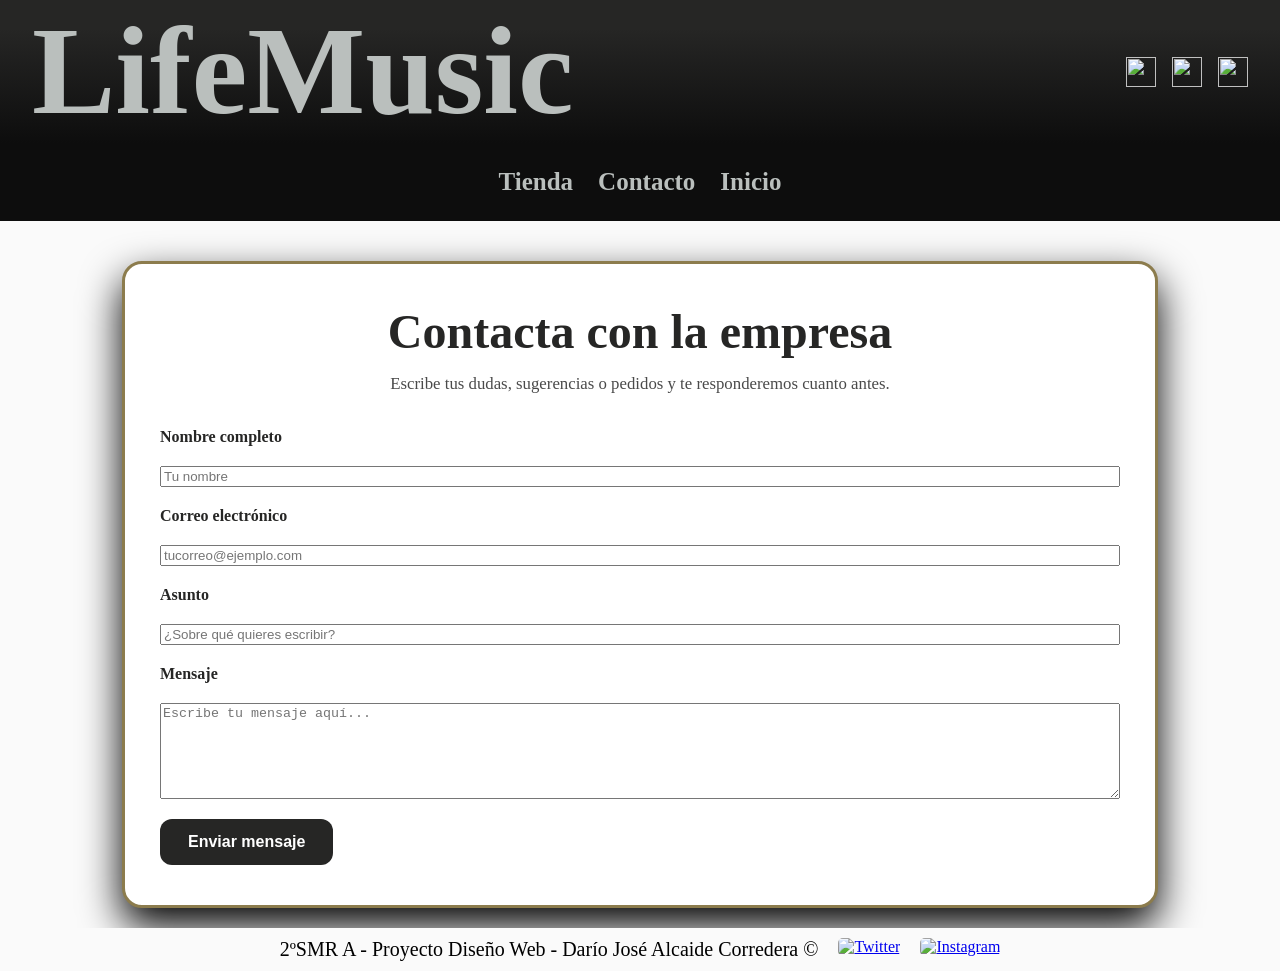
==== contacto.html @ df9931c0 "a" ====
<!DOCTYPE html>
<html lang="en">
<head>
    <meta charset="UTF-8">
    <meta name="viewport" content="width=device-width, initial-scale=1.0">
    <link rel="stylesheet" href="./pagina3/contacto.css">
    <link id="favicon" rel="icon" type="image/png" href="./img2/reproductor-de-vinilo.png">
    <title>LifeMusic</title>
</head>
<body>
    <header>
        <h1>LifeMusic</h1>
        <div class="logos">
            <img src="./img3/lupa.png" alt="">
            <img src="./img3/usuario.png" alt="">
            <img src="./img3/carrito.png" alt="">
        </div>
    </header>

<nav>
    <a href="./pagina1.html"><p>Tienda</p></a>
    <a href="./contacto.html"><p>Contacto</p></a>
    <a href="./index.html"><p>Inicio</p></a>
</nav>

<main>
    <section class="contacto">
        <div class="contactoheader">
            <h2>Contacta con la empresa</h2>
            <p>Escribe tus dudas, sugerencias o pedidos y te responderemos cuanto antes.</p>
        </div>
        <form class="contactoform" action="#" method="post">
            <label for="nombre">Nombre completo</label>
            <input type="text" id="nombre" name="nombre" placeholder="Tu nombre" required>

            <label for="email">Correo electrónico</label>
            <input type="email" id="email" name="email" placeholder="tucorreo@ejemplo.com" required>

            <label for="asunto">Asunto</label>
            <input type="text" id="asunto" name="asunto" placeholder="¿Sobre qué quieres escribir?">

            <label for="mensaje">Mensaje</label>
            <textarea id="mensaje" name="mensaje" rows="6" placeholder="Escribe tu mensaje aquí..." required></textarea>

            <button type="submit">Enviar mensaje</button>
        </form>
    </section>
</main>

    <footer>
        <p>2ºSMR A - Proyecto Diseño Web - Darío José Alcaide Corredera &copy;</p>
        <a href="https://twitter.com" target="_blank"><img src="./img3/twitter.png" alt="Twitter"></a>
        <a href="https://instagram.com" target="_blank"><img src="./img3/instagram.png" alt="Instagram"></a>
    </footer> 
</body>
</html>
---- pagina3/contacto.css ----
body{
    margin: 0;
    display: grid;
    grid-template-areas:
    "header"
    "nav"
    "main"
    "footer";
    grid-template-rows: auto auto 1fr auto;
    min-height: 100vh;
}
                                                                                            /* header */
header {
    grid-area: header;
    display: flex;
    align-items: center;
    background-color: blue;
    padding: 0 2rem;
    background: linear-gradient(to bottom, #262625 20%, #0d0d0d 100%);
}

header h1{
    margin: 0;
    display: flex;
    flex: 1;
    text-align: center;
    font-size: 125px;
    color: #BABFBD;

}

.logos{
    display: flex;
    gap: 1rem;
}

header img{
    width:30px ;
    height:30px ;
    
}
header img:hover{
    transform: scale(1.2);
}
                                                                                            /* nav */
nav{
    display: flex;
    justify-content: center;
    gap: 25px;
    text-align: center;
    background-color: #0d0d0d;
}

nav p:hover{
    color: skyblue;
    transform: scale(1.1);
}
nav a{
    text-decoration: none;
    font-weight: bold;
    font-size: 25px;
    color: inherit;
    color: #BABFBD;

}

.inicio{
    color: skyblue;
}
                                                                                            /* main */

main{
    display: flex;
    justify-content: center;
    align-items: flex-start;
    background-color: #Fafafa;
    padding: 40px 20px 20px;
}

.contacto{
    width: min(960px, 100%);
    background-color: #ffffff;
    border: 3px solid #8c7c4d;
    border-radius: 20px;
    padding: 40px 35px;
    box-shadow: 0 18px 40px rgba(0, 0, 0, 1);
}

.contactoheader{
    text-align: center;
    margin-bottom: 30px;
}

.contactoheader h2{
    font-size: 3rem;
    margin: 0 0 12px;
    color: #262625;
}

.contactoheader p{
    margin: 0;
    font-size: 1.05rem;
    color: #4a4a4a;
    line-height: 1.6;
}

.contactoform{
    display: grid;
    gap: 20px;
}

.contactoform label{
    font-weight: bold;
    color: #262625;
}

.contactoform button{
    width: fit-content;
    padding: 14px 28px;
    border: none;
    border-radius: 12px;
    background-color: #262625;
    color: #ffffff;
    font-size: 1rem;
    font-weight: bold;
    cursor: pointer;
    transition: transform 0.2s ease, background-color 0.2s ease;
}

.contactoform button:hover{
    transform: scale(1.03);
    background-color: #3d3d3d;
}

                                                                                            /* footer */
footer{
    background-color:#Fafafa;
    display: flex;
    justify-content: center;
}

footer p{
    font-size: 20px;
    margin: 10px;
}

footer img{
    width: 30px;
    height: 30px;
    margin: 10px;
    border-radius: 5px;
}

                                                                                            /* @media */

/* tablet */
@media (max-width: 1024px) {
    header h1 {
        font-size: 80px;
    }
    
    nav a {
        font-size: 18px;
    }
}

/* movil */
@media (max-width: 768px) {
    header h1 {
        font-size: 50px;
        padding: 10px 0;
    }
    
    header {
        padding: 0 1rem;
    }
    
    nav {
        gap: 10px;
        flex-wrap: wrap;
        padding: 10px 0;
    }
    
    nav a {
        font-size: 14px;
    }
    
    main {
        padding: 20px 10px;
    }
    
    .contacto {
        padding: 20px 15px;
        border-radius: 12px;
    }
    
    .contactoheader h2 {
        font-size: 2rem;
    }
    
    .contactoheader p {
        font-size: 0.95rem;
    }
    
    .contactoform label {
        font-size: 0.95rem;
    }
    
    .contactoform button {
        width: 100%;
        font-size: 0.95rem;
    }
}
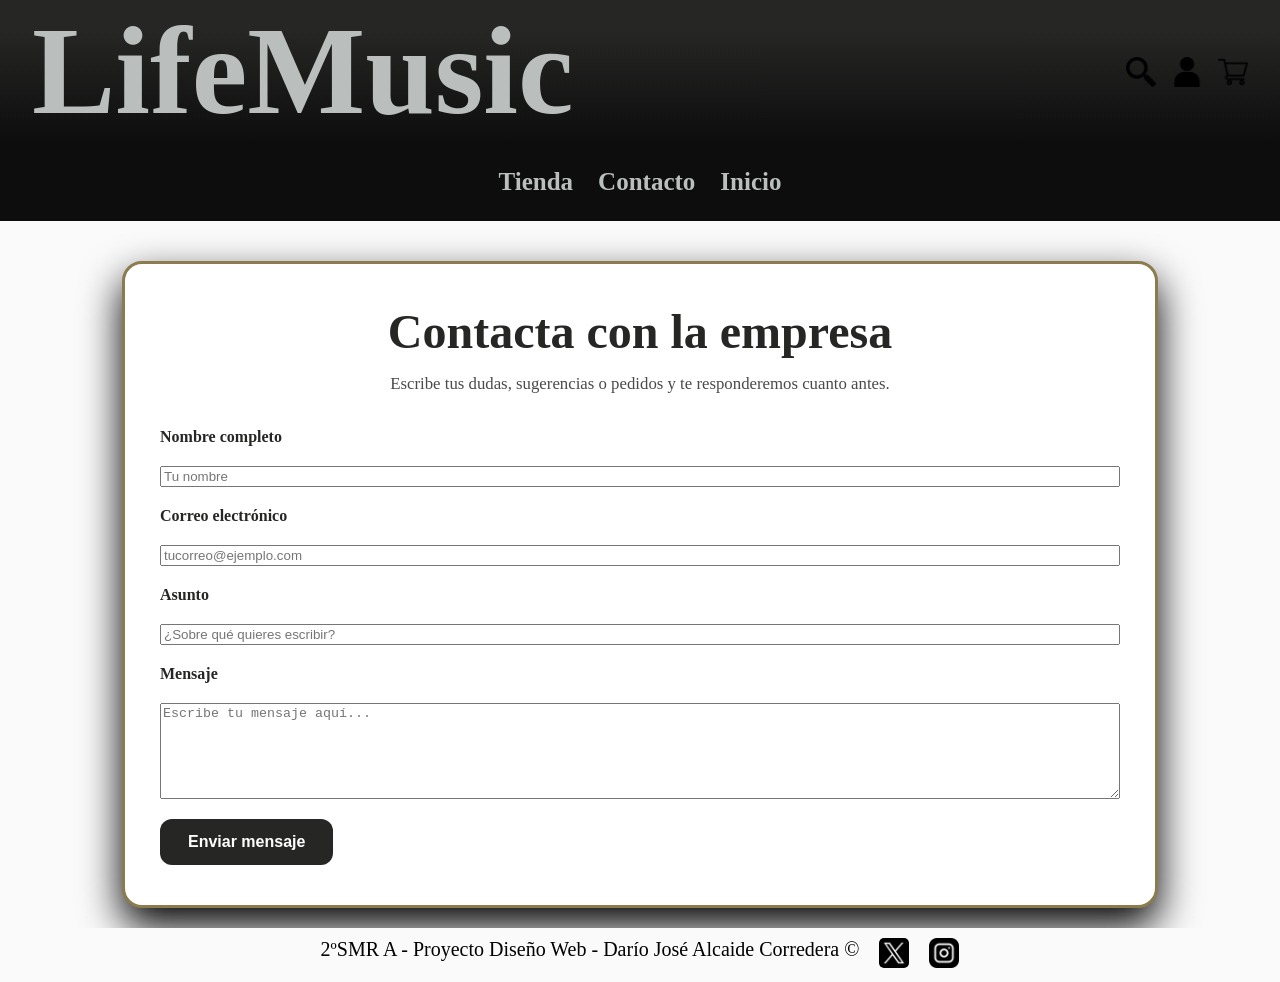
==== commit 3577d753: "a" ====
--- a/contacto.html
+++ b/contacto.html
@@ -4,16 +4,16 @@
     <meta charset="UTF-8">
     <meta name="viewport" content="width=device-width, initial-scale=1.0">
     <link rel="stylesheet" href="./pagina3/contacto.css">
-    <link id="favicon" rel="icon" type="image/png" href="./img2/reproductor-de-vinilo.png">
+    <link id="favicon" rel="icon" type="image/png" href="./pagina2/img2/reproductor-de-vinilo.png">
     <title>LifeMusic</title>
 </head>
 <body>
     <header>
         <h1>LifeMusic</h1>
         <div class="logos">
-            <img src="./img3/lupa.png" alt="">
-            <img src="./img3/usuario.png" alt="">
-            <img src="./img3/carrito.png" alt="">
+            <img src="./img1/lupa.png" alt="">
+            <img src="./img1/usuario.png" alt="">
+            <img src="./img1/carrito.png" alt="">
         </div>
     </header>
 
@@ -49,8 +49,8 @@
 
     <footer>
         <p>2ºSMR A - Proyecto Diseño Web - Darío José Alcaide Corredera &copy;</p>
-        <a href="https://twitter.com" target="_blank"><img src="./img3/twitter.png" alt="Twitter"></a>
-        <a href="https://instagram.com" target="_blank"><img src="./img3/instagram.png" alt="Instagram"></a>
+        <a href="https://twitter.com" target="_blank"><img src="./img1/twitter.png" alt="Twitter"></a>
+        <a href="https://instagram.com" target="_blank"><img src="./img1/instagram.png" alt="Instagram"></a>
     </footer> 
 </body>
 </html>
